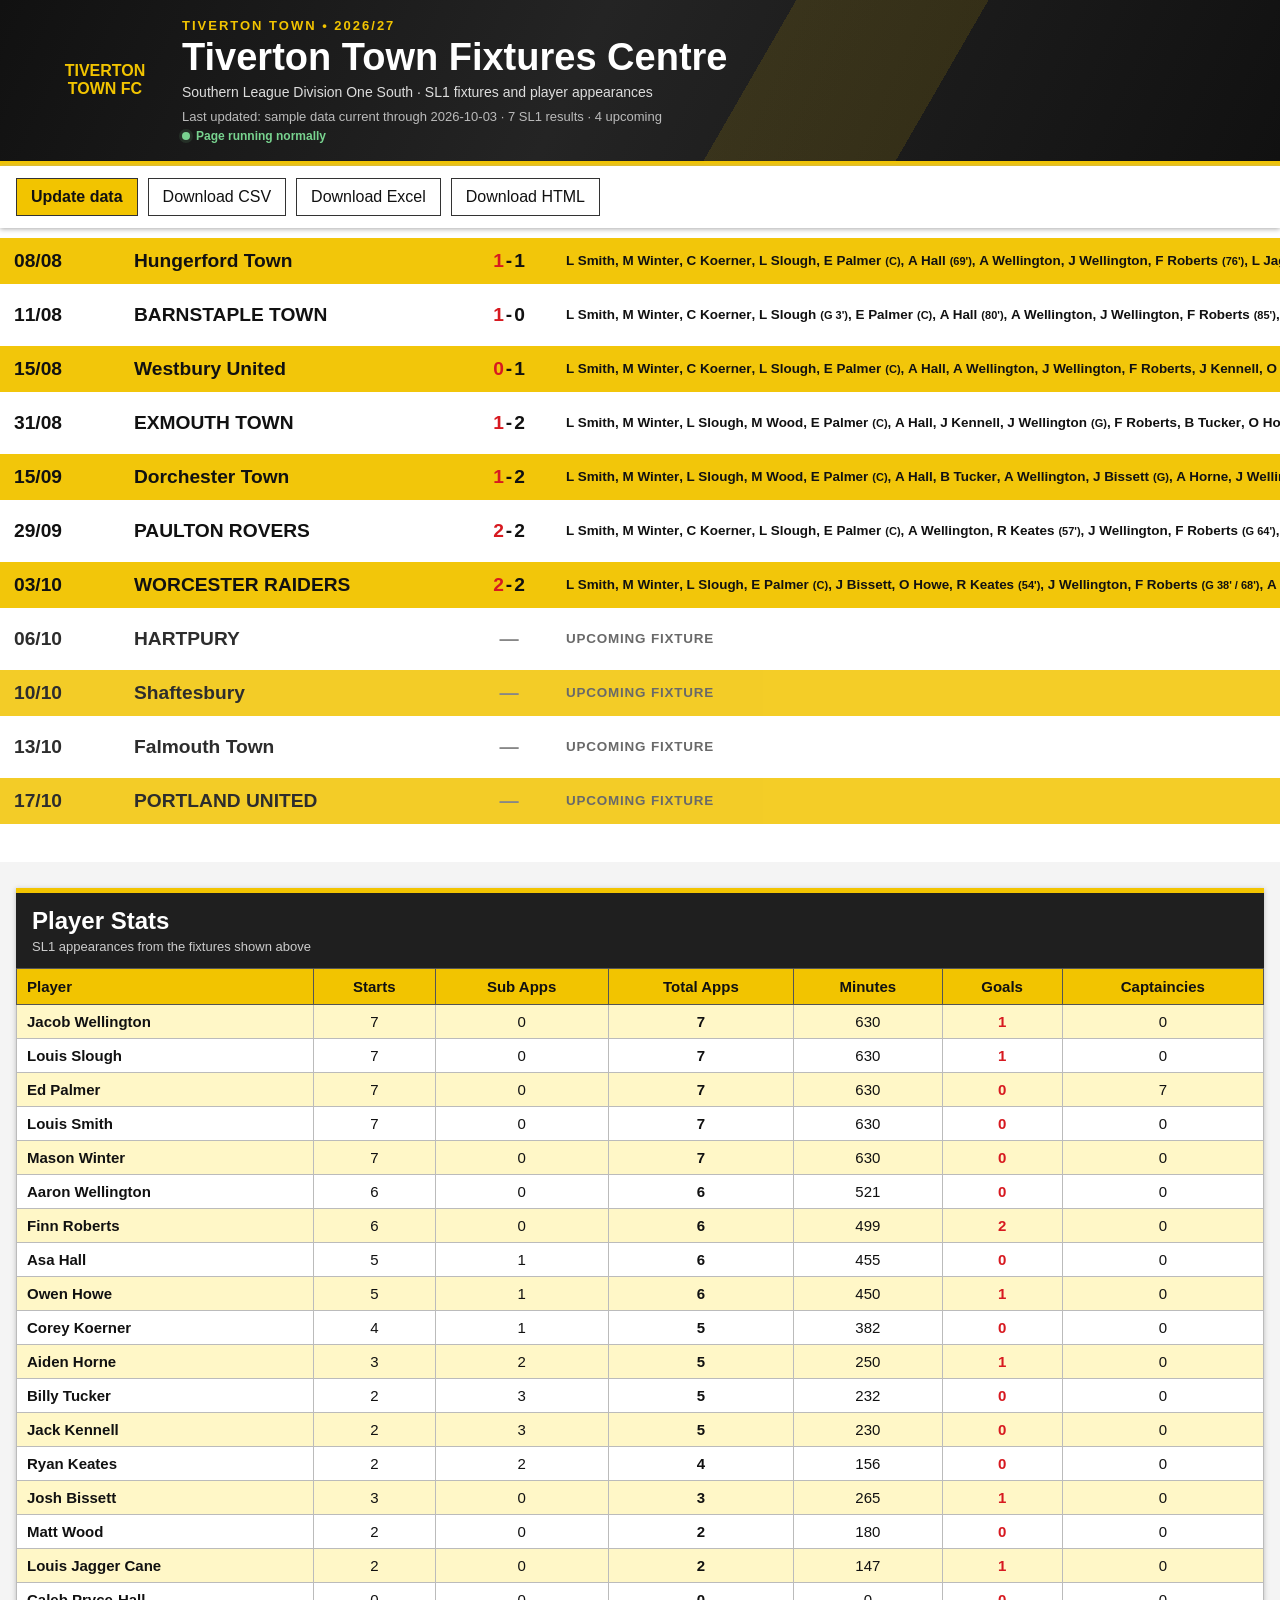
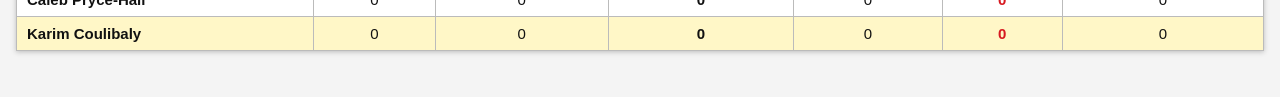
==== index.html @ 9c9af709 "Add page running status indicator" ====
﻿<!doctype html>
<html lang="en">
<head>
<meta charset="utf-8">
<meta name="viewport" content="width=device-width,initial-scale=1">
<title>Tiverton Town SL1 Fixtures 2026/27</title>
<style>

:root{
  --league-yellow:#f2c400;
  --tiverton:#7fc8f8;
  --page:#f4f4f4;
}
*{box-sizing:border-box}
body{font-family:Arial,sans-serif;margin:0;background:var(--page);color:#111}
header{background:linear-gradient(115deg,#111 0%,#242424 45%,#111 100%);padding:18px 24px;color:#fff;border-bottom:5px solid var(--league-yellow);position:relative;overflow:hidden}
header:after{content:'';position:absolute;inset:0;background:linear-gradient(120deg,transparent 0 58%,rgba(242,196,0,.12) 58% 72%,transparent 72%);pointer-events:none}
.hero{max-width:1180px;margin:0 auto;display:grid;grid-template-columns:110px 1fr 170px;align-items:center;gap:22px;position:relative;z-index:1}
.hero-logo{height:92px;max-width:160px;object-fit:contain;display:block;margin:auto;filter:drop-shadow(0 4px 5px rgba(0,0,0,.35))}
.hero-league{width:160px;height:78px;object-fit:cover;object-position:center;background:#ed1c24;border:2px solid rgba(255,255,255,.65);border-radius:6px}
.hero-copy{text-align:left}.eyebrow{color:var(--league-yellow);font-size:13px;font-weight:800;letter-spacing:2px;text-transform:uppercase;margin-bottom:5px}
h1{margin:0;font-size:clamp(25px,3vw,38px);line-height:1.05}.subtitle{margin-top:6px;color:#ddd;font-size:14px}
.logo-fallback{display:none;font-weight:900;color:var(--league-yellow);text-align:center}
#status{margin-top:9px;font-size:13px;color:#bbb}#run-status{margin-top:5px;font-size:12px;font-weight:800;color:#78d38f}#run-status .dot{display:inline-block;width:8px;height:8px;border-radius:50%;background:#78d38f;margin-right:6px;box-shadow:0 0 0 3px rgba(120,211,143,.12)}
@media (max-width:700px){
  header{padding:12px 10px}.hero{grid-template-columns:70px 1fr;gap:12px}.hero-logo{height:64px}.hero-league{display:none}.hero-copy{text-align:left}.eyebrow{font-size:10px;letter-spacing:1.3px}.subtitle{font-size:12px}
}


.toolbar{padding:12px 16px;background:#fff;display:flex;gap:10px;align-items:center;flex-wrap:wrap;position:sticky;top:0;z-index:20;box-shadow:0 1px 5px #aaa}
button{padding:9px 14px;border:1px solid #333;background:var(--league-yellow);font-weight:bold;cursor:pointer;font:inherit;color:#111}
button.secondary{background:white}
.fixture-board{width:100%;background:#fff;padding:10px 0 38px;overflow-x:auto;overflow-y:hidden;-webkit-overflow-scrolling:touch}
.fixture-row{min-height:46px;display:grid;grid-template-columns:120px 330px 90px 2400px 190px;align-items:center;padding:0 14px;font-family:"Arial Narrow",Arial,sans-serif;font-size:clamp(18px,1.5vw,27px);line-height:1.06;width:3160px;min-width:3160px}
.fixture-row:nth-child(odd){background:rgba(242,196,0,.96)}
.fixture-row:nth-child(even){background:#fff}
.fixture-row + .fixture-row{margin-top:8px}
.date,.opponent,.score{font-weight:800}.score .tiv-goals{color:#d71920;font-weight:900}.score .dash{padding:0 2px}.excel-link{display:inline-block;padding:9px 14px;border:1px solid #333;background:#fff;font-weight:normal;color:#111;text-decoration:none}.opponent{white-space:nowrap;overflow:hidden;text-overflow:ellipsis;display:flex;align-items:center;gap:8px}.opp-logo{width:30px;height:30px;object-fit:contain;flex:0 0 30px}.opponent-name{min-width:0;overflow:hidden;text-overflow:ellipsis}.report-link{display:inline-flex;align-items:center;margin-left:0;padding:4px 8px;border:1px solid rgba(0,0,0,.35);border-radius:3px;background:rgba(255,255,255,.6);color:#111;text-decoration:none;font-size:.68em;font-weight:900;white-space:nowrap}.report-link:hover{text-decoration:underline}.update-link{display:inline-block;padding:9px 14px;border:1px solid #333;background:var(--league-yellow);font-weight:bold;color:#111;text-decoration:none}.fixture-row.home .opponent{text-transform:uppercase}.fixture-row.away .opponent{text-transform:none}.score{text-align:center}.details{font-size:.70em;font-weight:700;white-space:nowrap;overflow:hidden;text-overflow:clip;padding-left:12px;padding-right:24px;min-width:0;display:flex;align-items:center;gap:0}.report-cell{display:flex;justify-content:center;align-items:center;padding:0 12px 0 18px;position:relative;z-index:2;border-left:2px solid rgba(0,0,0,.16);min-height:46px}.fixture-row:nth-child(odd) .report-cell{background:rgba(242,196,0,.96)}.fixture-row:nth-child(even) .report-cell{background:#fff}.player{display:inline-flex;align-items:baseline;gap:4px}.player-name{white-space:nowrap}.player-meta{font-size:.82em;font-weight:900;white-space:nowrap}.sub-label{display:inline-flex;align-items:center;margin-left:16px;margin-right:10px;padding:5px 9px;background:#111;color:#ffd000;font-size:.76em;font-weight:900;letter-spacing:.04em;border-radius:3px}.sub-player{padding:3px 6px;border:1px solid rgba(0,0,0,.28);border-radius:3px;background:rgba(255,255,255,.45)}.unused{opacity:.52}.separator{padding:0}.empty{padding:50px 20px;text-align:center;color:#666}.stats-wrap{margin:26px 16px 46px;background:#fff;border-top:5px solid var(--league-yellow);box-shadow:0 1px 5px #bbb;overflow-x:auto}.stats-head{background:#1f1f1f;color:#fff;padding:14px 16px}.stats-head h2{margin:0;font-size:24px}.stats-head p{margin:4px 0 0;color:#ccc;font-size:13px}.stats-table{width:100%;border-collapse:collapse;min-width:720px;font-size:15px}.stats-table th{background:var(--league-yellow);color:#111;text-align:center;padding:9px 10px;border:1px solid #555}.stats-table th:first-child{text-align:left}.stats-table td{padding:8px 10px;border:1px solid #bbb;text-align:center}.stats-table td:first-child{text-align:left;font-weight:700}.stats-table tbody tr:nth-child(even){background:#fff}.stats-table tbody tr:nth-child(odd){background:#fff7c7}.stats-total{font-weight:900}.stats-goals{color:#d71920;font-weight:900}.upcoming-note{font-weight:900;letter-spacing:.06em;color:#555}.fixture-row.upcoming .score{color:#777}.fixture-row.upcoming{opacity:.88}
@media(max-width:850px){#status{display:none}.fixture-row{font-size:17px}}
@media(max-width:580px){.toolbar{position:static}.fixture-row{font-size:15px}}
@media print{.toolbar{display:none}header{padding:8px}.fixture-row{break-inside:avoid}}

</style>
</head>
<body>
<header>
<div class="hero">
  <div><img class="hero-logo" src="https://ilcalcio.net/assets/74/79/74798e74ec395fe9614ced7aa31c4dc3.png" alt="Tiverton Town FC crest" onerror="this.style.display='none';this.nextElementSibling.style.display='block'"><div class="logo-fallback">TIVERTON<br>TOWN FC</div></div>
  <div class="hero-copy"><div class="eyebrow">Tiverton Town • 2026/27</div><h1>Tiverton Town Fixtures Centre</h1><div class="subtitle">Southern League Division One South · SL1 fixtures and player appearances</div><div id="status">Waiting for fixture data…</div><div id="run-status"><span class="dot"></span>Page running normally</div></div>
  <div><img class="hero-league" src="https://www.voicenewspapers.co.uk/tindle-static/image/2024/08/30/12/41/Untitled-design-119.jpeg?crop=752%3A500&amp;height=500&amp;width=752" alt="Pitching In Southern League" onerror="this.style.display='none'"></div>
</div>
</header>
<div class="toolbar">
  <a class="update-link" href="https://github.com/nickabull/Tiverton-Town-Get-Player-Info/actions/workflows/update-and-deploy.yml" target="_blank" rel="noopener" title="Open GitHub Actions, then choose Run workflow">Update data</a>
  <button class="secondary" onclick="downloadCSV()">Download CSV</button>
  <a class="excel-link" href="Tiverton_Town_SL1_Fixtures_2026-27.xlsx" download>Download Excel</a>
  <button class="secondary" onclick="downloadHTML()">Download HTML</button>
</div>
<main id="fixtures" class="fixture-board"></main>
<section class="stats-wrap" aria-labelledby="stats-title"><div class="stats-head"><h2 id="stats-title">Player Stats</h2><p>SL1 appearances from the fixtures shown above</p></div><div id="player-stats"></div></section>
<script src="data.js"></script>
<script>
const data = window.TIVVY_DATA || {fixtures:[],updated:'',source:''};
const knownOfficialReports={
  '2026-08-08':'https://www.tivertontownfc.uk/post/hungerford-1-1-tiverton',
  '2026-08-11':'https://www.tivertontownfc.uk/post/slough-s-early-nod-does-the-job',
  '2026-08-15':'https://www.tivertontownfc.uk/post/westbury-united-1-0-tiverton-town',
  '2026-08-31':'https://www.tivertontownfc.uk/post/match-report-tiverton-town-1-2-exmouth-town-slee-blackwell-solicitors-stadium',
  '2026-09-15':'https://www.tivertontownfc.uk/post/defeat-despite-debut-day-delight',
  '2026-09-29':'https://www.tivertontownfc.uk/post/late-drama-in-midweek-devon-vs-somerset-battle',
  '2026-10-03':'https://www.tivertontownfc.uk/post/four-first-half-goals-decides-dramatic-encounter'
};
const manualUpcomingFixtures=[
  {date:'2026-10-06',venue:'H',opponent:'Hartpury',result:'',upcoming:true},
  {date:'2026-10-10',venue:'A',opponent:'Shaftesbury',result:'',upcoming:true},
  {date:'2026-10-13',venue:'A',opponent:'Falmouth Town',result:'',upcoming:true},
  {date:'2026-10-17',venue:'H',opponent:'Portland United',result:'',upcoming:true}
];
function esc(s){return String(s??'').replace(/[&<>"']/g,m=>({'&':'&amp;','<':'&lt;','>':'&gt;','"':'&quot;',"'":'&#39;'}[m]));}
function formatDate(s){if(!s)return '';const m=String(s).match(/^(\d{4})-(\d{2})-(\d{2})$/);return m?m[3]+'/'+m[2]:s;}
function scoreHtml(s){const v=String(s||'-').trim();const m=v.match(/^(\d+)\s*[-–]\s*(\d+)$/);if(!m)return esc(v);return '<span class="tiv-goals">'+esc(m[1])+'</span><span class="dash">-</span><span>'+esc(m[2])+'</span>';}
function shortName(name){const p=String(name||'').trim().split(/\s+/).filter(Boolean);if(p.length<2)return String(name||'');return p[0].charAt(0).toUpperCase()+' '+p.slice(1).join(' ');}
function render(){
  const el=document.getElementById('fixtures');
  const rows=(data.fixtures||[]).slice();
  const existingKeys=new Set(rows.map(x=>(x.date||'')+'|'+(x.opponent||'')));
  manualUpcomingFixtures.forEach(x=>{if(!existingKeys.has(x.date+'|'+x.opponent))rows.push(x);});
  rows.sort((a,b)=>(a.date||'').localeCompare(b.date||''));
  if(!rows.length){el.innerHTML='<div class="empty">No SL1 fixtures were found in the latest update.</div>';}
  else{el.innerHTML=rows.map(x=>{
    const va=String(x.venue||'').toUpperCase()==='A'?'away':'home';
    const starters=Array.isArray(x.starters)?x.starters:[];
    const subs=Array.isArray(x.subs)?x.subs:[];
    const players=Array.isArray(x.players)?x.players:[];
    const starterDetails=Array.isArray(x.starterDetails)?x.starterDetails:starters.map(n=>({name:n}));
    const subDetails=Array.isArray(x.subDetails)?x.subDetails:subs.map(n=>({name:n,sub:true}));
    const playerHtml=p=>{
      const bits=[];
      if(p.captain) bits.push('C');
      const goalCount=Number(p.goalCount||0);
      const goalMinutes=Array.isArray(p.goalMinutes)?p.goalMinutes.filter(Boolean):[];
      if(goalCount>0){
        const g=goalCount===1?'G':goalCount+'G';
        bits.push(goalMinutes.length?g+' '+goalMinutes.map(m=>m+"'").join(', '):g);
      }
      // A time beside a starter means the player went off; beside a substitute it means they came on.
      const subTime=p.sub?p.onMinute:p.offMinute;
      if(subTime) bits.push(esc(subTime)+"'");
      const meta=bits.length?'<span class="player-meta">('+bits.join(' / ')+')</span>':'';
      const cls=p.sub?'player sub-player'+(p.used===false?' unused':''):'player';
      const title=p.sub?(p.used===false?'Named substitute — unused':'Substitute came on'+(p.onMinute?' at '+p.onMinute+" minutes":'')):(p.offMinute?'Starter — went off at '+p.offMinute+' minutes':'Starter');
      return '<span class="'+cls+'" title="'+esc(title)+'"><span class="player-name">'+esc(shortName(p.name))+'</span>'+meta+'</span>';
    };
    let detail='';
    if(starterDetails.length||subDetails.length){
      detail=starterDetails.map(playerHtml).join('<span class="separator">,&nbsp;</span>');
      if(subDetails.length) detail+='<span class="sub-label" title="Times in brackets show when used substitutes came on">SUBS:</span>'+subDetails.map(playerHtml).join('<span class="separator">,&nbsp;</span>');
    } else if(players.length) detail=players.map(n=>'<span class="player"><span class="player-name">'+esc(shortName(n))+'</span></span>').join('<span class="separator">,&nbsp;</span>');
    else detail=x.upcoming?'<span class="upcoming-note">UPCOMING FIXTURE</span>':'<span>Player appearances not loaded</span>';
    const logo=x.opponentLogoUrl?'<img class="opp-logo" src="'+esc(x.opponentLogoUrl)+'" alt="" loading="lazy" onerror="this.style.display=\'none\'">':'';
    const reportUrl=x.officialReportUrl||knownOfficialReports[x.date]||''; const report=reportUrl?'<a class="report-link" href="'+esc(reportUrl)+'" target="_blank" rel="noopener">MATCH REPORT ↗</a>':'';
    return '<div class="fixture-row '+va+(x.upcoming?' upcoming':'')+'"><div class="date">'+esc(formatDate(x.date))+'</div><div class="opponent">'+logo+'<span class="opponent-name">'+esc(x.opponent||'')+'</span></div><div class="score">'+(x.upcoming?'—':scoreHtml(x.result||'-'))+'</div><div class="details">'+detail+'</div><div class="report-cell">'+report+'</div></div>';
  }).join('');}
  const completedCount=rows.filter(x=>!x.upcoming && x.result).length;const upcomingCount=rows.filter(x=>x.upcoming).length;document.getElementById('status').textContent='Last updated: '+(data.updated||'unknown')+' · '+completedCount+' SL1 results'+(upcomingCount?' · '+upcomingCount+' upcoming':'');
  renderStats(rows);
}
function renderStats(rows){
  const map=new Map();
  const minuteValue=v=>{const m=String(v||'').match(/^(\d{1,3})(?:\+(\d{1,2}))?$/);return m?Number(m[1])+Number(m[2]||0):null;};
  const get=n=>{const key=String(n||'').trim();if(!map.has(key))map.set(key,{name:key,starts:0,subApps:0,minutes:0,goals:0,captaincies:0});return map.get(key);};
  rows.forEach(x=>{
    const starters=Array.isArray(x.starterDetails)?x.starterDetails:[];
    const subs=Array.isArray(x.subDetails)?x.subDetails:[];
    const allEvents=[...starters,...subs].flatMap(p=>[
      minuteValue(p&&p.offMinute),
      minuteValue(p&&p.onMinute),
      ...(Array.isArray(p&&p.goalMinutes)?p.goalMinutes.map(minuteValue):[])
    ]).filter(v=>Number.isFinite(v));
    const matchEnd=Math.max(90,...allEvents);
    starters.forEach(p=>{
      if(!p||!p.name)return;
      const r=get(p.name);r.starts++;r.goals+=Number(p.goalCount||0);if(p.captain)r.captaincies++;
      const off=minuteValue(p.offMinute);r.minutes+=Number.isFinite(off)?Math.max(0,Math.min(off,matchEnd)):matchEnd;
    });
    subs.forEach(p=>{
      if(!p||!p.name)return;
      const r=get(p.name);
      const used=p.used!==false && (p.onMinute || p.used===true);
      if(used){
        r.subApps++;
        const on=minuteValue(p.onMinute);
        if(Number.isFinite(on))r.minutes+=Math.max(0,matchEnd-on);
      }
      r.goals+=Number(p.goalCount||0);if(p.captain)r.captaincies++;
    });
  });
  const stats=[...map.values()].map(r=>({...r,total:r.starts+r.subApps})).sort((a,b)=>b.total-a.total||b.minutes-a.minutes||b.starts-a.starts||b.goals-a.goals||a.name.localeCompare(b.name));
  const el=document.getElementById('player-stats');
  if(!stats.length){el.innerHTML='<div class="empty">No player statistics available yet.</div>';return;}
  el.innerHTML='<table class="stats-table"><thead><tr><th>Player</th><th>Starts</th><th>Sub Apps</th><th>Total Apps</th><th>Minutes</th><th>Goals</th><th>Captaincies</th></tr></thead><tbody>'+stats.map(r=>'<tr><td>'+esc(r.name)+'</td><td>'+r.starts+'</td><td>'+r.subApps+'</td><td class="stats-total">'+r.total+'</td><td>'+r.minutes+'</td><td class="stats-goals">'+r.goals+'</td><td>'+r.captaincies+'</td></tr>').join('')+'</tbody></table>';
}
function download(name,text,type){const a=document.createElement('a');a.href=URL.createObjectURL(new Blob([text],{type}));a.download=name;a.click();setTimeout(()=>URL.revokeObjectURL(a.href),1000);}
function downloadCSV(){const rows=[['Date','Venue','Opponent','Result','Players','Goalscorers']];(data.fixtures||[]).forEach(x=>rows.push([x.date||'',x.venue||'',x.opponent||'',x.result||'',(x.players||[]).join('; '),x.goalscorers||'']));download('Tiverton_Town_SL1_Fixtures_2026-27.csv',rows.map(r=>r.map(v=>'"'+String(v).replaceAll('"','""')+'"').join(',')).join('\r\n'),'text/csv');}
function downloadHTML(){download('Tiverton_Town_SL1_Fixtures_2026-27.html','<!doctype html>'+document.documentElement.outerHTML,'text/html');}
render();
</script>
</body></html>
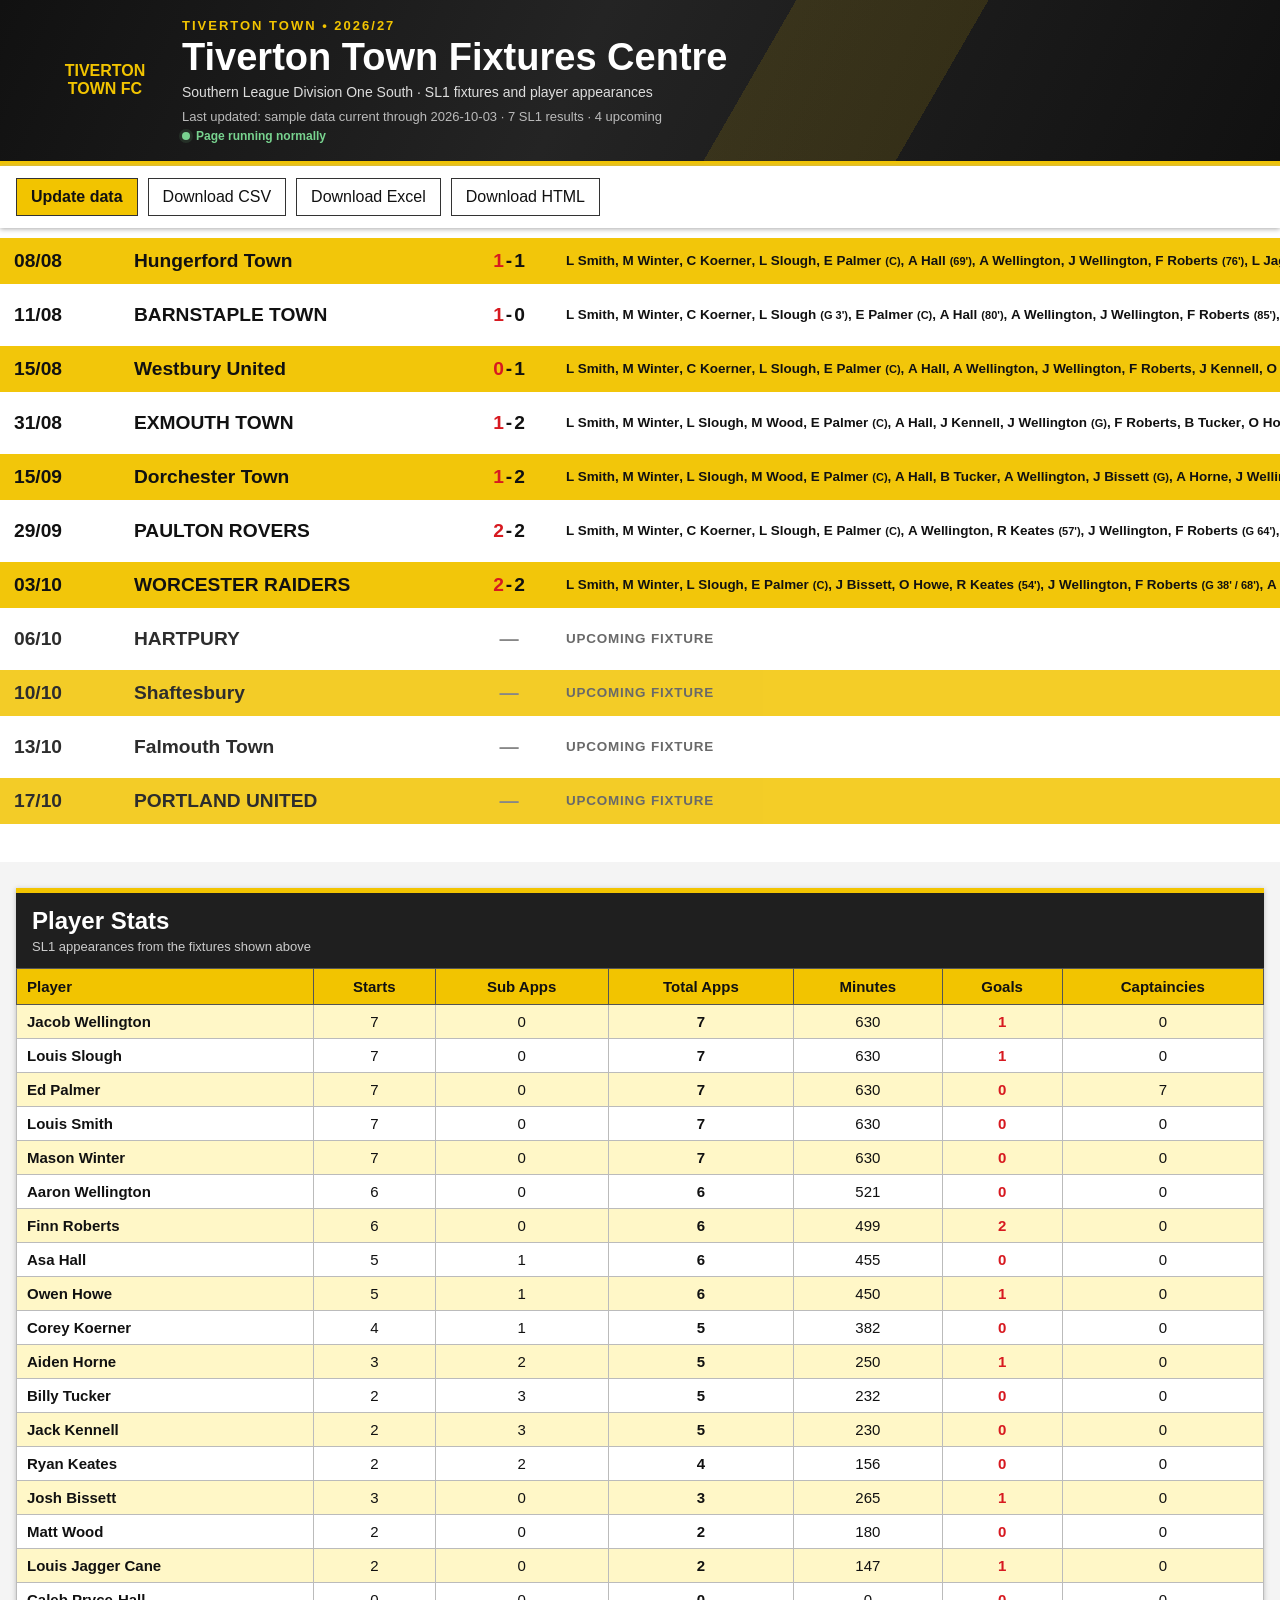
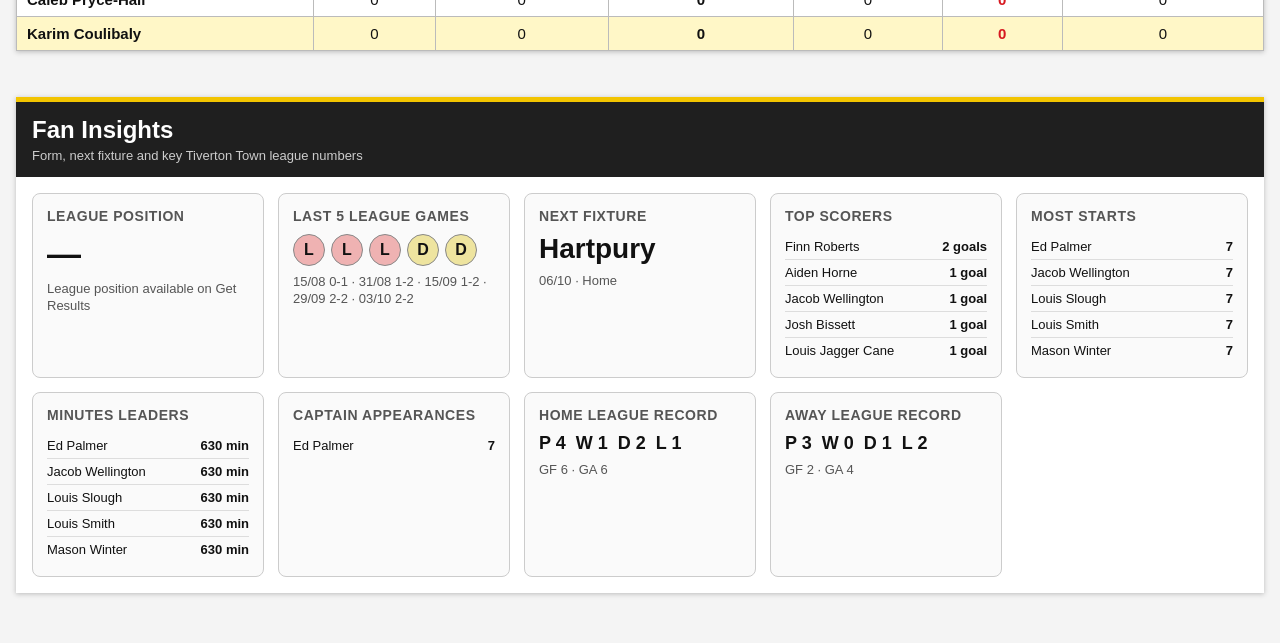
==== commit 6198cd22: "Add fan insights dashboard below player stats" ====
--- a/index.html
+++ b/index.html
@@ -31,11 +31,11 @@
 button{padding:9px 14px;border:1px solid #333;background:var(--league-yellow);font-weight:bold;cursor:pointer;font:inherit;color:#111}
 button.secondary{background:white}
 .fixture-board{width:100%;background:#fff;padding:10px 0 38px;overflow-x:auto;overflow-y:hidden;-webkit-overflow-scrolling:touch}
-.fixture-row{min-height:46px;display:grid;grid-template-columns:120px 330px 90px 2400px 190px;align-items:center;padding:0 14px;font-family:"Arial Narrow",Arial,sans-serif;font-size:clamp(18px,1.5vw,27px);line-height:1.06;width:3160px;min-width:3160px}
+.fixture-row{min-height:46px;display:grid;grid-template-columns:120px 330px 90px 2250px 190px;align-items:center;padding:0 14px;font-family:"Arial Narrow",Arial,sans-serif;font-size:clamp(18px,1.5vw,27px);line-height:1.06;width:3010px;min-width:3010px}
 .fixture-row:nth-child(odd){background:rgba(242,196,0,.96)}
 .fixture-row:nth-child(even){background:#fff}
 .fixture-row + .fixture-row{margin-top:8px}
-.date,.opponent,.score{font-weight:800}.score .tiv-goals{color:#d71920;font-weight:900}.score .dash{padding:0 2px}.excel-link{display:inline-block;padding:9px 14px;border:1px solid #333;background:#fff;font-weight:normal;color:#111;text-decoration:none}.opponent{white-space:nowrap;overflow:hidden;text-overflow:ellipsis;display:flex;align-items:center;gap:8px}.opp-logo{width:30px;height:30px;object-fit:contain;flex:0 0 30px}.opponent-name{min-width:0;overflow:hidden;text-overflow:ellipsis}.report-link{display:inline-flex;align-items:center;margin-left:0;padding:4px 8px;border:1px solid rgba(0,0,0,.35);border-radius:3px;background:rgba(255,255,255,.6);color:#111;text-decoration:none;font-size:.68em;font-weight:900;white-space:nowrap}.report-link:hover{text-decoration:underline}.update-link{display:inline-block;padding:9px 14px;border:1px solid #333;background:var(--league-yellow);font-weight:bold;color:#111;text-decoration:none}.fixture-row.home .opponent{text-transform:uppercase}.fixture-row.away .opponent{text-transform:none}.score{text-align:center}.details{font-size:.70em;font-weight:700;white-space:nowrap;overflow:hidden;text-overflow:clip;padding-left:12px;padding-right:24px;min-width:0;display:flex;align-items:center;gap:0}.report-cell{display:flex;justify-content:center;align-items:center;padding:0 12px 0 18px;position:relative;z-index:2;border-left:2px solid rgba(0,0,0,.16);min-height:46px}.fixture-row:nth-child(odd) .report-cell{background:rgba(242,196,0,.96)}.fixture-row:nth-child(even) .report-cell{background:#fff}.player{display:inline-flex;align-items:baseline;gap:4px}.player-name{white-space:nowrap}.player-meta{font-size:.82em;font-weight:900;white-space:nowrap}.sub-label{display:inline-flex;align-items:center;margin-left:16px;margin-right:10px;padding:5px 9px;background:#111;color:#ffd000;font-size:.76em;font-weight:900;letter-spacing:.04em;border-radius:3px}.sub-player{padding:3px 6px;border:1px solid rgba(0,0,0,.28);border-radius:3px;background:rgba(255,255,255,.45)}.unused{opacity:.52}.separator{padding:0}.empty{padding:50px 20px;text-align:center;color:#666}.stats-wrap{margin:26px 16px 46px;background:#fff;border-top:5px solid var(--league-yellow);box-shadow:0 1px 5px #bbb;overflow-x:auto}.stats-head{background:#1f1f1f;color:#fff;padding:14px 16px}.stats-head h2{margin:0;font-size:24px}.stats-head p{margin:4px 0 0;color:#ccc;font-size:13px}.stats-table{width:100%;border-collapse:collapse;min-width:720px;font-size:15px}.stats-table th{background:var(--league-yellow);color:#111;text-align:center;padding:9px 10px;border:1px solid #555}.stats-table th:first-child{text-align:left}.stats-table td{padding:8px 10px;border:1px solid #bbb;text-align:center}.stats-table td:first-child{text-align:left;font-weight:700}.stats-table tbody tr:nth-child(even){background:#fff}.stats-table tbody tr:nth-child(odd){background:#fff7c7}.stats-total{font-weight:900}.stats-goals{color:#d71920;font-weight:900}.upcoming-note{font-weight:900;letter-spacing:.06em;color:#555}.fixture-row.upcoming .score{color:#777}.fixture-row.upcoming{opacity:.88}
+.date,.opponent,.score{font-weight:800}.score .tiv-goals{color:#d71920;font-weight:900}.score .dash{padding:0 2px}.excel-link{display:inline-block;padding:9px 14px;border:1px solid #333;background:#fff;font-weight:normal;color:#111;text-decoration:none}.opponent{white-space:nowrap;overflow:hidden;text-overflow:ellipsis;display:flex;align-items:center;gap:8px}.opp-logo{width:30px;height:30px;object-fit:contain;flex:0 0 30px}.opponent-name{min-width:0;overflow:hidden;text-overflow:ellipsis}.report-link{display:inline-flex;align-items:center;margin-left:0;padding:4px 8px;border:1px solid rgba(0,0,0,.35);border-radius:3px;background:rgba(255,255,255,.6);color:#111;text-decoration:none;font-size:.68em;font-weight:900;white-space:nowrap}.report-link:hover{text-decoration:underline}.update-link{display:inline-block;padding:9px 14px;border:1px solid #333;background:var(--league-yellow);font-weight:bold;color:#111;text-decoration:none}.fixture-row.home .opponent{text-transform:uppercase}.fixture-row.away .opponent{text-transform:none}.score{text-align:center}.details{font-size:.70em;font-weight:700;white-space:nowrap;overflow:hidden;text-overflow:clip;padding-left:12px;padding-right:10px;min-width:0;display:flex;align-items:center;gap:0}.report-cell{display:flex;justify-content:center;align-items:center;padding:0 12px 0 18px;position:relative;z-index:2;border-left:2px solid rgba(0,0,0,.16);min-height:46px}.fixture-row:nth-child(odd) .report-cell{background:rgba(242,196,0,.96)}.fixture-row:nth-child(even) .report-cell{background:#fff}.player{display:inline-flex;align-items:baseline;gap:4px}.player-name{white-space:nowrap}.player-meta{font-size:.82em;font-weight:900;white-space:nowrap}.sub-label{display:inline-flex;align-items:center;margin-left:16px;margin-right:10px;padding:5px 9px;background:#111;color:#ffd000;font-size:.76em;font-weight:900;letter-spacing:.04em;border-radius:3px}.sub-player{padding:3px 6px;border:1px solid rgba(0,0,0,.28);border-radius:3px;background:rgba(255,255,255,.45)}.unused{opacity:.52}.separator{padding:0}.empty{padding:50px 20px;text-align:center;color:#666}.stats-wrap{margin:26px 16px 46px;background:#fff;border-top:5px solid var(--league-yellow);box-shadow:0 1px 5px #bbb;overflow-x:auto}.stats-head{background:#1f1f1f;color:#fff;padding:14px 16px}.stats-head h2{margin:0;font-size:24px}.stats-head p{margin:4px 0 0;color:#ccc;font-size:13px}.stats-table{width:100%;border-collapse:collapse;min-width:720px;font-size:15px}.stats-table th{background:var(--league-yellow);color:#111;text-align:center;padding:9px 10px;border:1px solid #555}.stats-table th:first-child{text-align:left}.stats-table td{padding:8px 10px;border:1px solid #bbb;text-align:center}.stats-table td:first-child{text-align:left;font-weight:700}.stats-table tbody tr:nth-child(even){background:#fff}.stats-table tbody tr:nth-child(odd){background:#fff7c7}.stats-total{font-weight:900}.stats-goals{color:#d71920;font-weight:900}.upcoming-note{font-weight:900;letter-spacing:.06em;color:#555}.fixture-row.upcoming .score{color:#777}.fixture-row.upcoming{opacity:.88}.fan-insights{margin:26px 16px 50px;background:#fff;border-top:5px solid var(--league-yellow);box-shadow:0 1px 5px #bbb}.fan-insights-head{background:#1f1f1f;color:#fff;padding:14px 16px}.fan-insights-head h2{margin:0;font-size:24px}.fan-insights-head p{margin:4px 0 0;color:#ccc;font-size:13px}.fan-grid{display:grid;grid-template-columns:repeat(auto-fit,minmax(220px,1fr));gap:14px;padding:16px}.fan-card{border:1px solid #ccc;border-radius:8px;padding:14px;background:#fafafa;min-height:118px}.fan-card h3{margin:0 0 10px;font-size:14px;text-transform:uppercase;letter-spacing:.04em;color:#555}.fan-big{font-size:28px;font-weight:900;line-height:1.1}.fan-sub{margin-top:7px;color:#555;font-size:13px;line-height:1.35}.form-strip{display:flex;gap:6px;flex-wrap:wrap}.form-pill{width:32px;height:32px;border-radius:50%;display:inline-flex;align-items:center;justify-content:center;font-weight:900;border:1px solid #888;background:#eee}.form-pill.w{background:#b7e3b0}.form-pill.d{background:#eee49f}.form-pill.l{background:#efb2b2}.fan-table{width:100%;border-collapse:collapse;font-size:13px}.fan-table td{padding:5px 0;border-bottom:1px solid #ddd}.fan-table tr:last-child td{border-bottom:0}.fan-table td:last-child{text-align:right;font-weight:900}.record-line{font-weight:900;font-size:18px}.record-line span{margin-right:10px}.league-pos{font-size:34px;font-weight:900;color:#111}
 @media(max-width:850px){#status{display:none}.fixture-row{font-size:17px}}
 @media(max-width:580px){.toolbar{position:static}.fixture-row{font-size:15px}}
 @media print{.toolbar{display:none}header{padding:8px}.fixture-row{break-inside:avoid}}
@@ -58,6 +58,17 @@
 </div>
 <main id="fixtures" class="fixture-board"></main>
 <section class="stats-wrap" aria-labelledby="stats-title"><div class="stats-head"><h2 id="stats-title">Player Stats</h2><p>SL1 appearances from the fixtures shown above</p></div><div id="player-stats"></div></section>
+<section class="fan-insights" id="fan-insights" aria-labelledby="fan-insights-title"><div class="fan-insights-head"><h2 id="fan-insights-title">Fan Insights</h2><p>Form, next fixture and key Tiverton Town league numbers</p></div><div class="fan-grid">
+<article class="fan-card"><h3>League position</h3><div id="fan-league-pos" class="league-pos">—</div><div id="fan-league-pos-sub" class="fan-sub">Checking Get Results…</div></article>
+<article class="fan-card"><h3>Last 5 league games</h3><div id="fan-form" class="form-strip"></div><div id="fan-form-sub" class="fan-sub"></div></article>
+<article class="fan-card"><h3>Next fixture</h3><div id="fan-next" class="fan-big">—</div><div id="fan-next-sub" class="fan-sub"></div></article>
+<article class="fan-card"><h3>Top scorers</h3><div id="fan-scorers"></div></article>
+<article class="fan-card"><h3>Most starts</h3><div id="fan-starts"></div></article>
+<article class="fan-card"><h3>Minutes leaders</h3><div id="fan-minutes"></div></article>
+<article class="fan-card"><h3>Captain appearances</h3><div id="fan-captains"></div></article>
+<article class="fan-card"><h3>Home league record</h3><div id="fan-home" class="record-line">—</div><div id="fan-home-sub" class="fan-sub"></div></article>
+<article class="fan-card"><h3>Away league record</h3><div id="fan-away" class="record-line">—</div><div id="fan-away-sub" class="fan-sub"></div></article>
+</div></section>
 <script src="data.js"></script>
 <script>
 const data = window.TIVVY_DATA || {fixtures:[],updated:'',source:''};
@@ -123,6 +134,7 @@
   }).join('');}
   const completedCount=rows.filter(x=>!x.upcoming && x.result).length;const upcomingCount=rows.filter(x=>x.upcoming).length;document.getElementById('status').textContent='Last updated: '+(data.updated||'unknown')+' · '+completedCount+' SL1 results'+(upcomingCount?' · '+upcomingCount+' upcoming':'');
   renderStats(rows);
+  renderFanInsights(rows);
 }
 function renderStats(rows){
   const map=new Map();
@@ -159,6 +171,80 @@
   if(!stats.length){el.innerHTML='<div class="empty">No player statistics available yet.</div>';return;}
   el.innerHTML='<table class="stats-table"><thead><tr><th>Player</th><th>Starts</th><th>Sub Apps</th><th>Total Apps</th><th>Minutes</th><th>Goals</th><th>Captaincies</th></tr></thead><tbody>'+stats.map(r=>'<tr><td>'+esc(r.name)+'</td><td>'+r.starts+'</td><td>'+r.subApps+'</td><td class="stats-total">'+r.total+'</td><td>'+r.minutes+'</td><td class="stats-goals">'+r.goals+'</td><td>'+r.captaincies+'</td></tr>').join('')+'</tbody></table>';
 }
+
+function buildStats(rows){
+  const map=new Map();
+  const minuteValue=v=>{const m=String(v||'').match(/^(\d{1,3})(?:\+(\d{1,2}))?$/);return m?Number(m[1])+Number(m[2]||0):null;};
+  const get=n=>{const key=String(n||'').trim();if(!map.has(key))map.set(key,{name:key,starts:0,subApps:0,minutes:0,goals:0,captaincies:0});return map.get(key);};
+  rows.filter(x=>x.result).forEach(x=>{
+    const starters=Array.isArray(x.starterDetails)?x.starterDetails:[];
+    const subs=Array.isArray(x.subDetails)?x.subDetails:[];
+    const allEvents=[...starters,...subs].flatMap(p=>[minuteValue(p&&p.offMinute),minuteValue(p&&p.onMinute),...(Array.isArray(p&&p.goalMinutes)?p.goalMinutes.map(minuteValue):[])]).filter(v=>Number.isFinite(v));
+    const matchEnd=Math.max(90,...allEvents);
+    starters.forEach(p=>{if(!p||!p.name)return;const r=get(p.name);r.starts++;r.goals+=Number(p.goalCount||0);if(p.captain)r.captaincies++;const off=minuteValue(p.offMinute);r.minutes+=Number.isFinite(off)?Math.max(0,Math.min(off,matchEnd)):matchEnd;});
+    subs.forEach(p=>{if(!p||!p.name)return;const r=get(p.name);const used=p.used!==false&&(p.onMinute||p.used===true);if(used){r.subApps++;const on=minuteValue(p.onMinute);if(Number.isFinite(on))r.minutes+=Math.max(0,matchEnd-on);}r.goals+=Number(p.goalCount||0);if(p.captain)r.captaincies++;});
+  });
+  return [...map.values()].map(r=>({...r,total:r.starts+r.subApps}));
+}
+function miniTable(items,valueFn){
+  if(!items.length)return '<div class="fan-sub">No data yet</div>';
+  return '<table class="fan-table">'+items.map(x=>'<tr><td>'+esc(x.name)+'</td><td>'+esc(valueFn(x))+'</td></tr>').join('')+'</table>';
+}
+function parseResult(result){
+  const m=String(result||'').match(/^(\d+)\s*[-–]\s*(\d+)$/);if(!m)return null;
+  return {gf:Number(m[1]),ga:Number(m[2])};
+}
+function renderFanInsights(rows){
+  const completed=rows.filter(x=>x.result).sort((a,b)=>(a.date||'').localeCompare(b.date||''));
+  const last5=completed.slice(-5);
+  const formEl=document.getElementById('fan-form');
+  formEl.innerHTML=last5.map(x=>{const r=parseResult(x.result);if(!r)return '';const code=r.gf>r.ga?'W':r.gf===r.ga?'D':'L';return '<span class="form-pill '+code.toLowerCase()+'" title="'+esc(formatDate(x.date)+' '+x.opponent+' '+x.result)+'">'+code+'</span>';}).join('');
+  document.getElementById('fan-form-sub').textContent=last5.length?last5.map(x=>formatDate(x.date)+' '+x.result).join(' · '):'No completed league games yet';
+
+  const upcoming=rows.filter(x=>!x.result).sort((a,b)=>(a.date||'').localeCompare(b.date||''))[0];
+  document.getElementById('fan-next').textContent=upcoming?upcoming.opponent:'No fixture listed';
+  document.getElementById('fan-next-sub').textContent=upcoming?(formatDate(upcoming.date)+' · '+(String(upcoming.venue).toUpperCase()==='H'?'Home':'Away')):'';
+
+  const stats=buildStats(rows);
+  document.getElementById('fan-scorers').innerHTML=miniTable(stats.filter(x=>x.goals>0).sort((a,b)=>b.goals-a.goals||a.name.localeCompare(b.name)).slice(0,5),x=>x.goals+' goal'+(x.goals===1?'':'s'));
+  document.getElementById('fan-starts').innerHTML=miniTable(stats.slice().sort((a,b)=>b.starts-a.starts||a.name.localeCompare(b.name)).slice(0,5),x=>x.starts);
+  document.getElementById('fan-minutes').innerHTML=miniTable(stats.slice().sort((a,b)=>b.minutes-a.minutes||a.name.localeCompare(b.name)).slice(0,5),x=>x.minutes+' min');
+  document.getElementById('fan-captains').innerHTML=miniTable(stats.filter(x=>x.captaincies>0).sort((a,b)=>b.captaincies-a.captaincies||a.name.localeCompare(b.name)).slice(0,5),x=>x.captaincies);
+
+  const record=(venue)=>{
+    const games=completed.filter(x=>String(x.venue||'').toUpperCase()===venue);
+    let w=0,d=0,l=0,gf=0,ga=0;
+    games.forEach(x=>{const r=parseResult(x.result);if(!r)return;gf+=r.gf;ga+=r.ga;if(r.gf>r.ga)w++;else if(r.gf===r.ga)d++;else l++;});
+    return {p:games.length,w,d,l,gf,ga};
+  };
+  const home=record('H'),away=record('A');
+  document.getElementById('fan-home').innerHTML='<span>P '+home.p+'</span><span>W '+home.w+'</span><span>D '+home.d+'</span><span>L '+home.l+'</span>';
+  document.getElementById('fan-home-sub').textContent='GF '+home.gf+' · GA '+home.ga;
+  document.getElementById('fan-away').innerHTML='<span>P '+away.p+'</span><span>W '+away.w+'</span><span>D '+away.d+'</span><span>L '+away.l+'</span>';
+  document.getElementById('fan-away-sub').textContent='GF '+away.gf+' · GA '+away.ga;
+
+  loadLeaguePosition();
+}
+async function loadLeaguePosition(){
+  const pos=document.getElementById('fan-league-pos'),sub=document.getElementById('fan-league-pos-sub');
+  try{
+    const res=await fetch('/Tiverton-Town-Get-Results/data.js?ts='+Date.now(),{cache:'no-store'});
+    if(!res.ok)throw new Error('Get Results data unavailable');
+    const txt=await res.text();
+    const m=txt.match(/window\.SFL_DATA\s*=\s*([\s\S]*);?\s*$/);
+    if(!m)throw new Error('League data format');
+    const d=JSON.parse(m[1].replace(/;\s*$/,''));
+    const table=Array.isArray(d.leagueTable)?d.leagueTable:[];
+    const row=table.find(x=>String(x.team||x.Team||'').toLowerCase()==='tiverton town');
+    if(!row)throw new Error('Tiverton not found');
+    const p=row.pos??row.position??row.Pos??row.Position;
+    pos.textContent=p?String(p)+(String(p).endsWith('1')&&!String(p).endsWith('11')?'st':String(p).endsWith('2')&&!String(p).endsWith('12')?'nd':String(p).endsWith('3')&&!String(p).endsWith('13')?'rd':'th'):'—';
+    sub.textContent='Current league table · '+(d.updated||'latest update');
+  }catch(e){
+    pos.textContent='—';
+    sub.textContent='League position available on Get Results';
+  }
+}
 function download(name,text,type){const a=document.createElement('a');a.href=URL.createObjectURL(new Blob([text],{type}));a.download=name;a.click();setTimeout(()=>URL.revokeObjectURL(a.href),1000);}
 function downloadCSV(){const rows=[['Date','Venue','Opponent','Result','Players','Goalscorers']];(data.fixtures||[]).forEach(x=>rows.push([x.date||'',x.venue||'',x.opponent||'',x.result||'',(x.players||[]).join('; '),x.goalscorers||'']));download('Tiverton_Town_SL1_Fixtures_2026-27.csv',rows.map(r=>r.map(v=>'"'+String(v).replaceAll('"','""')+'"').join(',')).join('\r\n'),'text/csv');}
 function downloadHTML(){download('Tiverton_Town_SL1_Fixtures_2026-27.html','<!doctype html>'+document.documentElement.outerHTML,'text/html');}
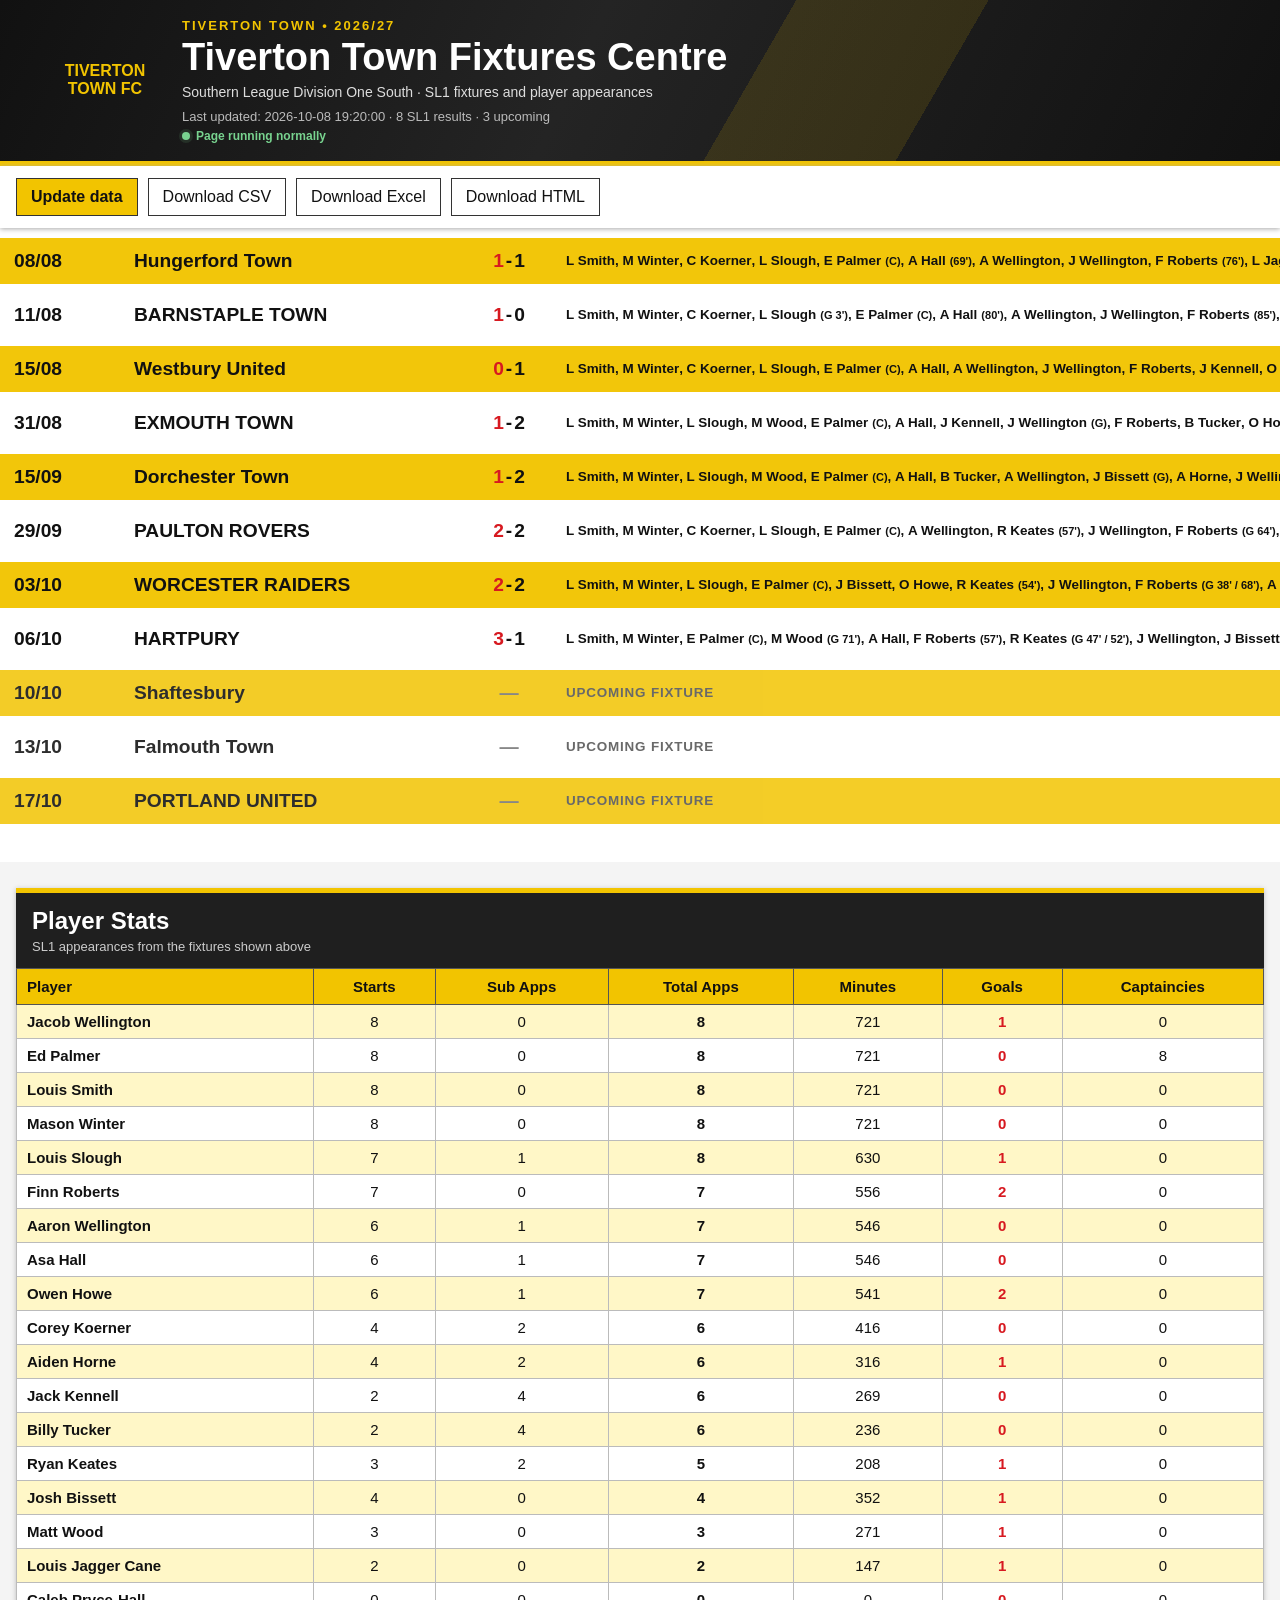
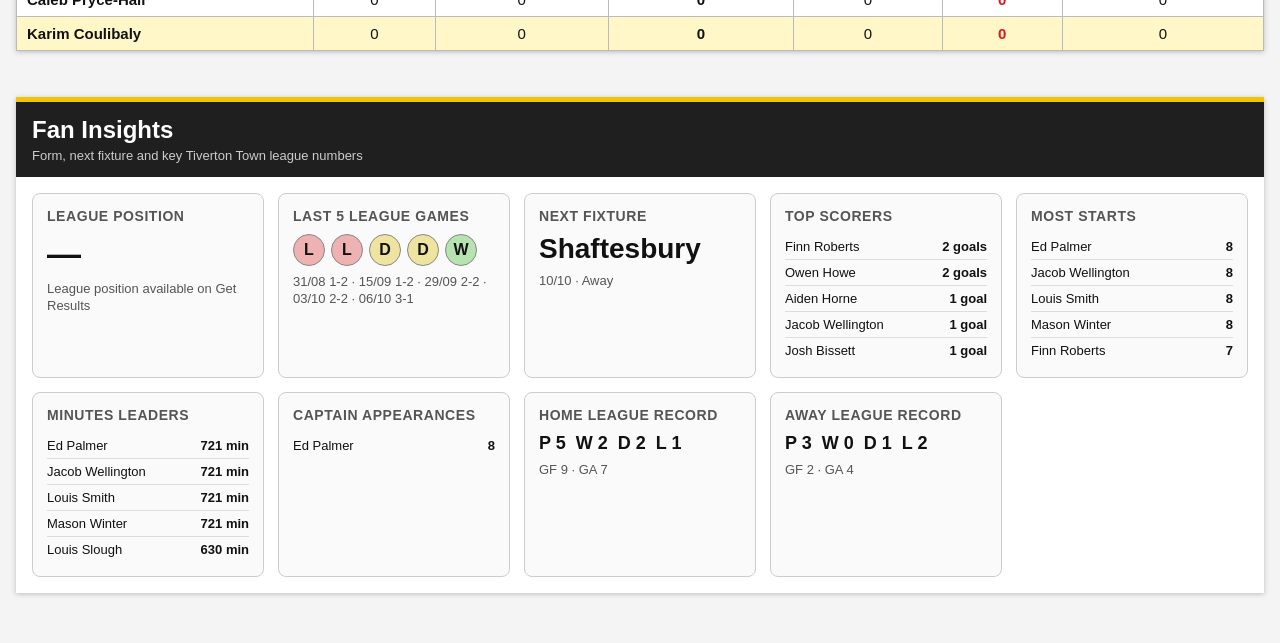
==== commit 87391162: "Add Hartpury report fallback link" ====
--- a/index.html
+++ b/index.html
@@ -31,11 +31,11 @@
 button{padding:9px 14px;border:1px solid #333;background:var(--league-yellow);font-weight:bold;cursor:pointer;font:inherit;color:#111}
 button.secondary{background:white}
 .fixture-board{width:100%;background:#fff;padding:10px 0 38px;overflow-x:auto;overflow-y:hidden;-webkit-overflow-scrolling:touch}
-.fixture-row{min-height:46px;display:grid;grid-template-columns:120px 330px 90px 2250px 190px;align-items:center;padding:0 14px;font-family:"Arial Narrow",Arial,sans-serif;font-size:clamp(18px,1.5vw,27px);line-height:1.06;width:3010px;min-width:3010px}
+.fixture-row{min-height:46px;display:grid;grid-template-columns:120px 330px 90px 1420px 830px 190px;align-items:center;padding:0 14px;font-family:"Arial Narrow",Arial,sans-serif;font-size:clamp(18px,1.5vw,27px);line-height:1.06;width:3010px;min-width:3010px}
 .fixture-row:nth-child(odd){background:rgba(242,196,0,.96)}
 .fixture-row:nth-child(even){background:#fff}
 .fixture-row + .fixture-row{margin-top:8px}
-.date,.opponent,.score{font-weight:800}.score .tiv-goals{color:#d71920;font-weight:900}.score .dash{padding:0 2px}.excel-link{display:inline-block;padding:9px 14px;border:1px solid #333;background:#fff;font-weight:normal;color:#111;text-decoration:none}.opponent{white-space:nowrap;overflow:hidden;text-overflow:ellipsis;display:flex;align-items:center;gap:8px}.opp-logo{width:30px;height:30px;object-fit:contain;flex:0 0 30px}.opponent-name{min-width:0;overflow:hidden;text-overflow:ellipsis}.report-link{display:inline-flex;align-items:center;margin-left:0;padding:4px 8px;border:1px solid rgba(0,0,0,.35);border-radius:3px;background:rgba(255,255,255,.6);color:#111;text-decoration:none;font-size:.68em;font-weight:900;white-space:nowrap}.report-link:hover{text-decoration:underline}.update-link{display:inline-block;padding:9px 14px;border:1px solid #333;background:var(--league-yellow);font-weight:bold;color:#111;text-decoration:none}.fixture-row.home .opponent{text-transform:uppercase}.fixture-row.away .opponent{text-transform:none}.score{text-align:center}.details{font-size:.70em;font-weight:700;white-space:nowrap;overflow:hidden;text-overflow:clip;padding-left:12px;padding-right:10px;min-width:0;display:flex;align-items:center;gap:0}.report-cell{display:flex;justify-content:center;align-items:center;padding:0 12px 0 18px;position:relative;z-index:2;border-left:2px solid rgba(0,0,0,.16);min-height:46px}.fixture-row:nth-child(odd) .report-cell{background:rgba(242,196,0,.96)}.fixture-row:nth-child(even) .report-cell{background:#fff}.player{display:inline-flex;align-items:baseline;gap:4px}.player-name{white-space:nowrap}.player-meta{font-size:.82em;font-weight:900;white-space:nowrap}.sub-label{display:inline-flex;align-items:center;margin-left:16px;margin-right:10px;padding:5px 9px;background:#111;color:#ffd000;font-size:.76em;font-weight:900;letter-spacing:.04em;border-radius:3px}.sub-player{padding:3px 6px;border:1px solid rgba(0,0,0,.28);border-radius:3px;background:rgba(255,255,255,.45)}.unused{opacity:.52}.separator{padding:0}.empty{padding:50px 20px;text-align:center;color:#666}.stats-wrap{margin:26px 16px 46px;background:#fff;border-top:5px solid var(--league-yellow);box-shadow:0 1px 5px #bbb;overflow-x:auto}.stats-head{background:#1f1f1f;color:#fff;padding:14px 16px}.stats-head h2{margin:0;font-size:24px}.stats-head p{margin:4px 0 0;color:#ccc;font-size:13px}.stats-table{width:100%;border-collapse:collapse;min-width:720px;font-size:15px}.stats-table th{background:var(--league-yellow);color:#111;text-align:center;padding:9px 10px;border:1px solid #555}.stats-table th:first-child{text-align:left}.stats-table td{padding:8px 10px;border:1px solid #bbb;text-align:center}.stats-table td:first-child{text-align:left;font-weight:700}.stats-table tbody tr:nth-child(even){background:#fff}.stats-table tbody tr:nth-child(odd){background:#fff7c7}.stats-total{font-weight:900}.stats-goals{color:#d71920;font-weight:900}.upcoming-note{font-weight:900;letter-spacing:.06em;color:#555}.fixture-row.upcoming .score{color:#777}.fixture-row.upcoming{opacity:.88}.fan-insights{margin:26px 16px 50px;background:#fff;border-top:5px solid var(--league-yellow);box-shadow:0 1px 5px #bbb}.fan-insights-head{background:#1f1f1f;color:#fff;padding:14px 16px}.fan-insights-head h2{margin:0;font-size:24px}.fan-insights-head p{margin:4px 0 0;color:#ccc;font-size:13px}.fan-grid{display:grid;grid-template-columns:repeat(auto-fit,minmax(220px,1fr));gap:14px;padding:16px}.fan-card{border:1px solid #ccc;border-radius:8px;padding:14px;background:#fafafa;min-height:118px}.fan-card h3{margin:0 0 10px;font-size:14px;text-transform:uppercase;letter-spacing:.04em;color:#555}.fan-big{font-size:28px;font-weight:900;line-height:1.1}.fan-sub{margin-top:7px;color:#555;font-size:13px;line-height:1.35}.form-strip{display:flex;gap:6px;flex-wrap:wrap}.form-pill{width:32px;height:32px;border-radius:50%;display:inline-flex;align-items:center;justify-content:center;font-weight:900;border:1px solid #888;background:#eee}.form-pill.w{background:#b7e3b0}.form-pill.d{background:#eee49f}.form-pill.l{background:#efb2b2}.fan-table{width:100%;border-collapse:collapse;font-size:13px}.fan-table td{padding:5px 0;border-bottom:1px solid #ddd}.fan-table tr:last-child td{border-bottom:0}.fan-table td:last-child{text-align:right;font-weight:900}.record-line{font-weight:900;font-size:18px}.record-line span{margin-right:10px}.league-pos{font-size:34px;font-weight:900;color:#111}
+.date,.opponent,.score{font-weight:800}.score .tiv-goals{color:#d71920;font-weight:900}.score .dash{padding:0 2px}.excel-link{display:inline-block;padding:9px 14px;border:1px solid #333;background:#fff;font-weight:normal;color:#111;text-decoration:none}.opponent{white-space:nowrap;overflow:hidden;text-overflow:ellipsis;display:flex;align-items:center;gap:8px}.opp-logo{width:30px;height:30px;object-fit:contain;flex:0 0 30px}.opponent-name{min-width:0;overflow:hidden;text-overflow:ellipsis}.report-link{display:inline-flex;align-items:center;margin-left:0;padding:4px 8px;border:1px solid rgba(0,0,0,.35);border-radius:3px;background:rgba(255,255,255,.6);color:#111;text-decoration:none;font-size:.68em;font-weight:900;white-space:nowrap}.report-link:hover{text-decoration:underline}.update-link{display:inline-block;padding:9px 14px;border:1px solid #333;background:var(--league-yellow);font-weight:bold;color:#111;text-decoration:none}.fixture-row.home .opponent{text-transform:uppercase}.fixture-row.away .opponent{text-transform:none}.score{text-align:center}.details,.subs-cell{font-size:.70em;font-weight:700;white-space:nowrap;overflow:hidden;text-overflow:clip;padding-left:12px;padding-right:10px;min-width:0;display:flex;align-items:center;gap:0}.subs-cell{padding-left:0}.report-cell{display:flex;justify-content:center;align-items:center;padding:0 12px 0 18px;position:relative;z-index:2;border-left:2px solid rgba(0,0,0,.16);min-height:46px;margin-left:12px}.fixture-row:nth-child(odd) .report-cell{background:rgba(242,196,0,.96)}.fixture-row:nth-child(even) .report-cell{background:#fff}.player{display:inline-flex;align-items:baseline;gap:4px}.player-name{white-space:nowrap}.player-meta{font-size:.82em;font-weight:900;white-space:nowrap}.sub-label{display:inline-flex;align-items:center;margin-left:16px;margin-right:10px;padding:5px 9px;background:#111;color:#ffd000;font-size:.76em;font-weight:900;letter-spacing:.04em;border-radius:3px}.sub-player{padding:3px 6px;border:1px solid rgba(0,0,0,.28);border-radius:3px;background:rgba(255,255,255,.45)}.unused{opacity:.52}.separator{padding:0}.empty{padding:50px 20px;text-align:center;color:#666}.stats-wrap{margin:26px 16px 46px;background:#fff;border-top:5px solid var(--league-yellow);box-shadow:0 1px 5px #bbb;overflow-x:auto}.stats-head{background:#1f1f1f;color:#fff;padding:14px 16px}.stats-head h2{margin:0;font-size:24px}.stats-head p{margin:4px 0 0;color:#ccc;font-size:13px}.stats-table{width:100%;border-collapse:collapse;min-width:720px;font-size:15px}.stats-table th{background:var(--league-yellow);color:#111;text-align:center;padding:9px 10px;border:1px solid #555}.stats-table th:first-child{text-align:left}.stats-table td{padding:8px 10px;border:1px solid #bbb;text-align:center}.stats-table td:first-child{text-align:left;font-weight:700}.stats-table tbody tr:nth-child(even){background:#fff}.stats-table tbody tr:nth-child(odd){background:#fff7c7}.stats-total{font-weight:900}.stats-goals{color:#d71920;font-weight:900}.upcoming-note{font-weight:900;letter-spacing:.06em;color:#555}.fixture-row.upcoming .score{color:#777}.fixture-row.upcoming{opacity:.88}.fan-insights{margin:26px 16px 50px;background:#fff;border-top:5px solid var(--league-yellow);box-shadow:0 1px 5px #bbb}.fan-insights-head{background:#1f1f1f;color:#fff;padding:14px 16px}.fan-insights-head h2{margin:0;font-size:24px}.fan-insights-head p{margin:4px 0 0;color:#ccc;font-size:13px}.fan-grid{display:grid;grid-template-columns:repeat(auto-fit,minmax(220px,1fr));gap:14px;padding:16px}.fan-card{border:1px solid #ccc;border-radius:8px;padding:14px;background:#fafafa;min-height:118px}.fan-card h3{margin:0 0 10px;font-size:14px;text-transform:uppercase;letter-spacing:.04em;color:#555}.fan-big{font-size:28px;font-weight:900;line-height:1.1}.fan-sub{margin-top:7px;color:#555;font-size:13px;line-height:1.35}.form-strip{display:flex;gap:6px;flex-wrap:wrap}.form-pill{width:32px;height:32px;border-radius:50%;display:inline-flex;align-items:center;justify-content:center;font-weight:900;border:1px solid #888;background:#eee}.form-pill.w{background:#b7e3b0}.form-pill.d{background:#eee49f}.form-pill.l{background:#efb2b2}.fan-table{width:100%;border-collapse:collapse;font-size:13px}.fan-table td{padding:5px 0;border-bottom:1px solid #ddd}.fan-table tr:last-child td{border-bottom:0}.fan-table td:last-child{text-align:right;font-weight:900}.record-line{font-weight:900;font-size:18px}.record-line span{margin-right:10px}.league-pos{font-size:34px;font-weight:900;color:#111}
 @media(max-width:850px){#status{display:none}.fixture-row{font-size:17px}}
 @media(max-width:580px){.toolbar{position:static}.fixture-row{font-size:15px}}
 @media print{.toolbar{display:none}header{padding:8px}.fixture-row{break-inside:avoid}}
@@ -79,7 +79,8 @@
   '2026-08-31':'https://www.tivertontownfc.uk/post/match-report-tiverton-town-1-2-exmouth-town-slee-blackwell-solicitors-stadium',
   '2026-09-15':'https://www.tivertontownfc.uk/post/defeat-despite-debut-day-delight',
   '2026-09-29':'https://www.tivertontownfc.uk/post/late-drama-in-midweek-devon-vs-somerset-battle',
-  '2026-10-03':'https://www.tivertontownfc.uk/post/four-first-half-goals-decides-dramatic-encounter'
+  '2026-10-03':'https://www.tivertontownfc.uk/post/four-first-half-goals-decides-dramatic-encounter',
+  '2026-10-06':'https://www.tivertontownfc.uk/post/tivvy-finally-rewarded-for-good-form'
 };
 const manualUpcomingFixtures=[
   {date:'2026-10-06',venue:'H',opponent:'Hartpury',result:'',upcoming:true},
@@ -122,15 +123,18 @@
       const title=p.sub?(p.used===false?'Named substitute — unused':'Substitute came on'+(p.onMinute?' at '+p.onMinute+" minutes":'')):(p.offMinute?'Starter — went off at '+p.offMinute+' minutes':'Starter');
       return '<span class="'+cls+'" title="'+esc(title)+'"><span class="player-name">'+esc(shortName(p.name))+'</span>'+meta+'</span>';
     };
-    let detail='';
+    let detail='',subsDetail='';
     if(starterDetails.length||subDetails.length){
       detail=starterDetails.map(playerHtml).join('<span class="separator">,&nbsp;</span>');
-      if(subDetails.length) detail+='<span class="sub-label" title="Times in brackets show when used substitutes came on">SUBS:</span>'+subDetails.map(playerHtml).join('<span class="separator">,&nbsp;</span>');
-    } else if(players.length) detail=players.map(n=>'<span class="player"><span class="player-name">'+esc(shortName(n))+'</span></span>').join('<span class="separator">,&nbsp;</span>');
-    else detail=x.upcoming?'<span class="upcoming-note">UPCOMING FIXTURE</span>':'<span>Player appearances not loaded</span>';
+      if(subDetails.length) subsDetail='<span class="sub-label" title="Times in brackets show when used substitutes came on">SUBS:</span>'+subDetails.map(playerHtml).join('<span class="separator">,&nbsp;</span>');
+    } else if(players.length) {
+      detail=players.map(n=>'<span class="player"><span class="player-name">'+esc(shortName(n))+'</span></span>').join('<span class="separator">,&nbsp;</span>');
+    } else {
+      detail=x.upcoming?'<span class="upcoming-note">UPCOMING FIXTURE</span>':'<span>Player appearances not loaded</span>';
+    }
     const logo=x.opponentLogoUrl?'<img class="opp-logo" src="'+esc(x.opponentLogoUrl)+'" alt="" loading="lazy" onerror="this.style.display=\'none\'">':'';
     const reportUrl=x.officialReportUrl||knownOfficialReports[x.date]||''; const report=reportUrl?'<a class="report-link" href="'+esc(reportUrl)+'" target="_blank" rel="noopener">MATCH REPORT ↗</a>':'';
-    return '<div class="fixture-row '+va+(x.upcoming?' upcoming':'')+'"><div class="date">'+esc(formatDate(x.date))+'</div><div class="opponent">'+logo+'<span class="opponent-name">'+esc(x.opponent||'')+'</span></div><div class="score">'+(x.upcoming?'—':scoreHtml(x.result||'-'))+'</div><div class="details">'+detail+'</div><div class="report-cell">'+report+'</div></div>';
+    return '<div class="fixture-row '+va+(x.upcoming?' upcoming':'')+'"><div class="date">'+esc(formatDate(x.date))+'</div><div class="opponent">'+logo+'<span class="opponent-name">'+esc(x.opponent||'')+'</span></div><div class="score">'+(x.upcoming?'—':scoreHtml(x.result||'-'))+'</div><div class="details">'+detail+'</div><div class="subs-cell">'+subsDetail+'</div><div class="report-cell">'+report+'</div></div>';
   }).join('');}
   const completedCount=rows.filter(x=>!x.upcoming && x.result).length;const upcomingCount=rows.filter(x=>x.upcoming).length;document.getElementById('status').textContent='Last updated: '+(data.updated||'unknown')+' · '+completedCount+' SL1 results'+(upcomingCount?' · '+upcomingCount+' upcoming':'');
   renderStats(rows);
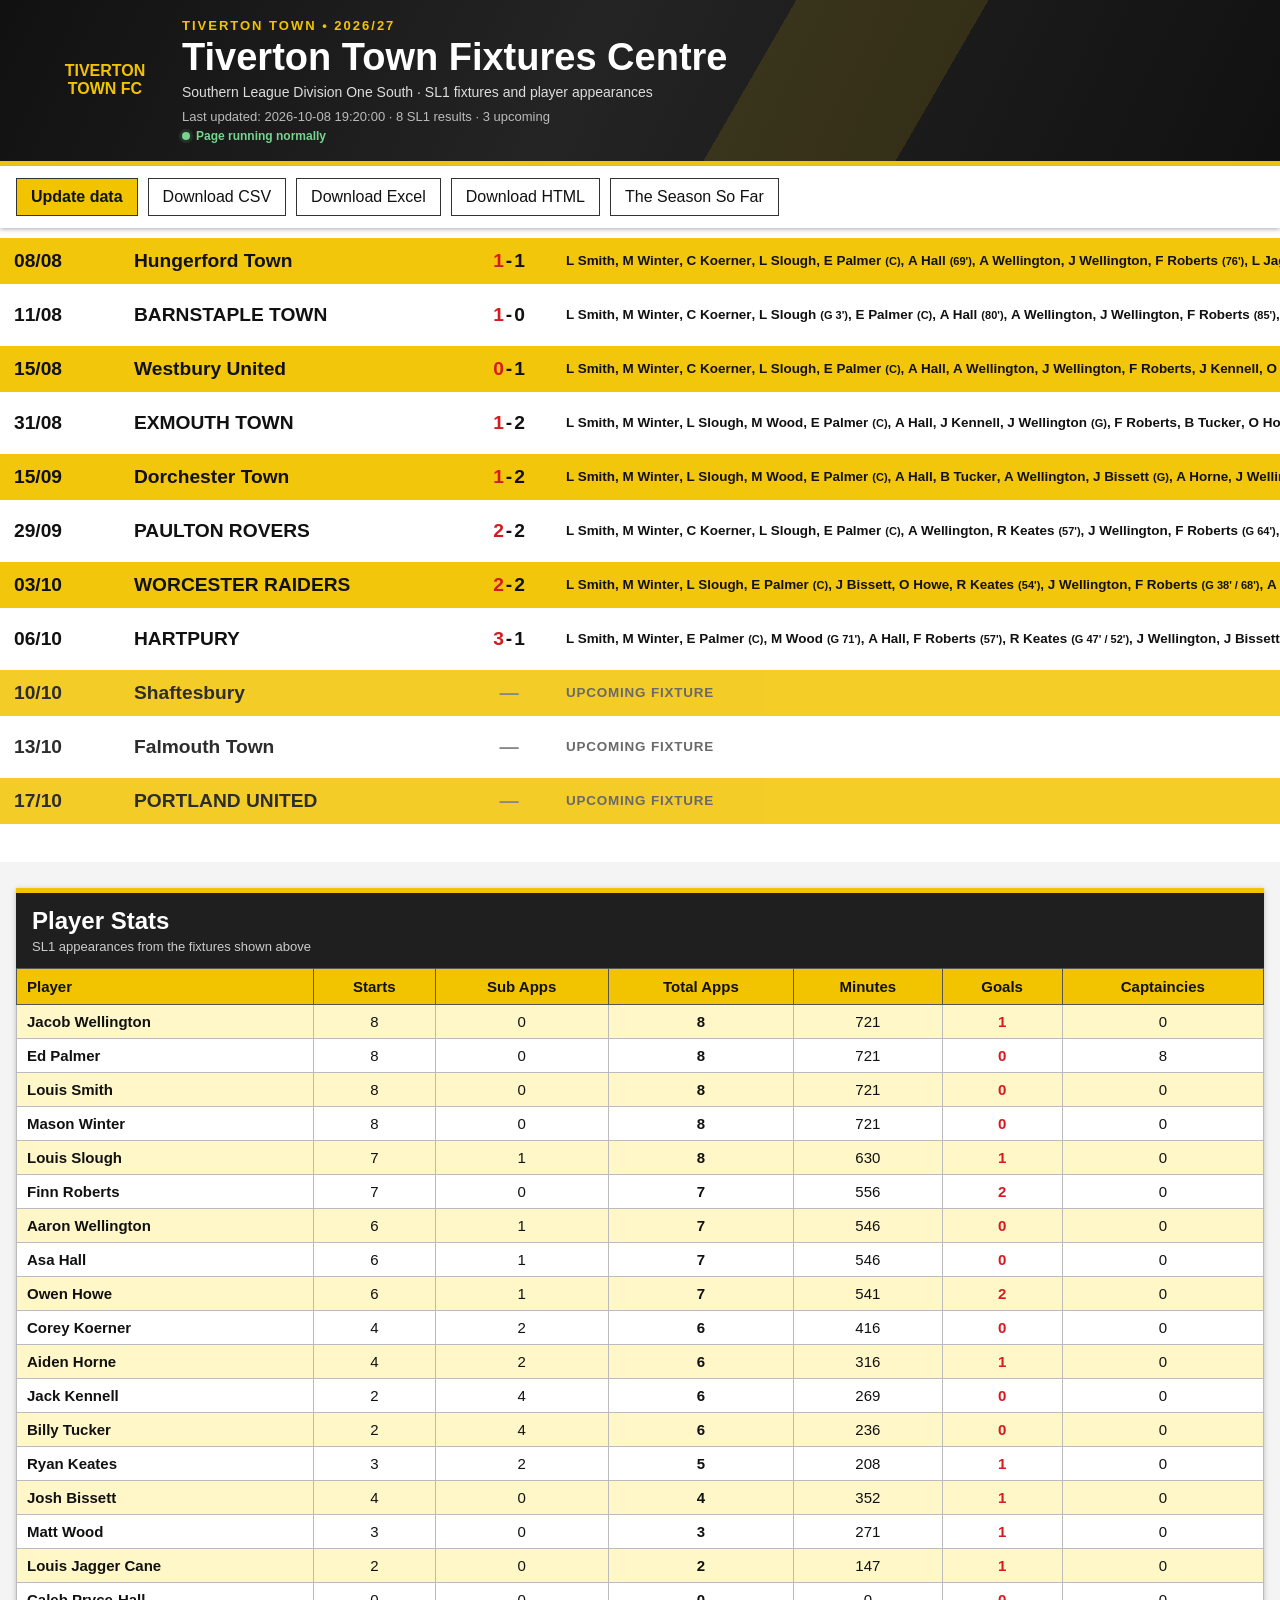
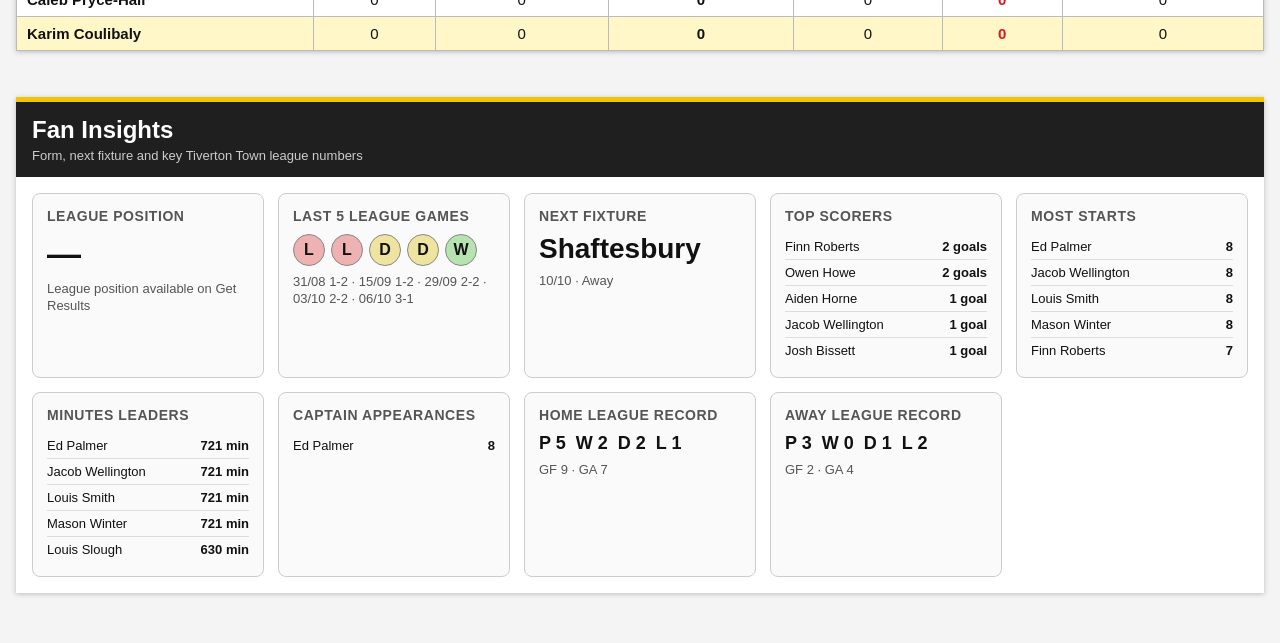
==== commit 964566a6: "Link Season So Far stats page" ====
--- a/index.html
+++ b/index.html
@@ -55,6 +55,7 @@
   <button class="secondary" onclick="downloadCSV()">Download CSV</button>
   <a class="excel-link" href="Tiverton_Town_SL1_Fixtures_2026-27.xlsx" download>Download Excel</a>
   <button class="secondary" onclick="downloadHTML()">Download HTML</button>
+  <a class="excel-link" href="season-so-far.html">The Season So Far</a>
 </div>
 <main id="fixtures" class="fixture-board"></main>
 <section class="stats-wrap" aria-labelledby="stats-title"><div class="stats-head"><h2 id="stats-title">Player Stats</h2><p>SL1 appearances from the fixtures shown above</p></div><div id="player-stats"></div></section>
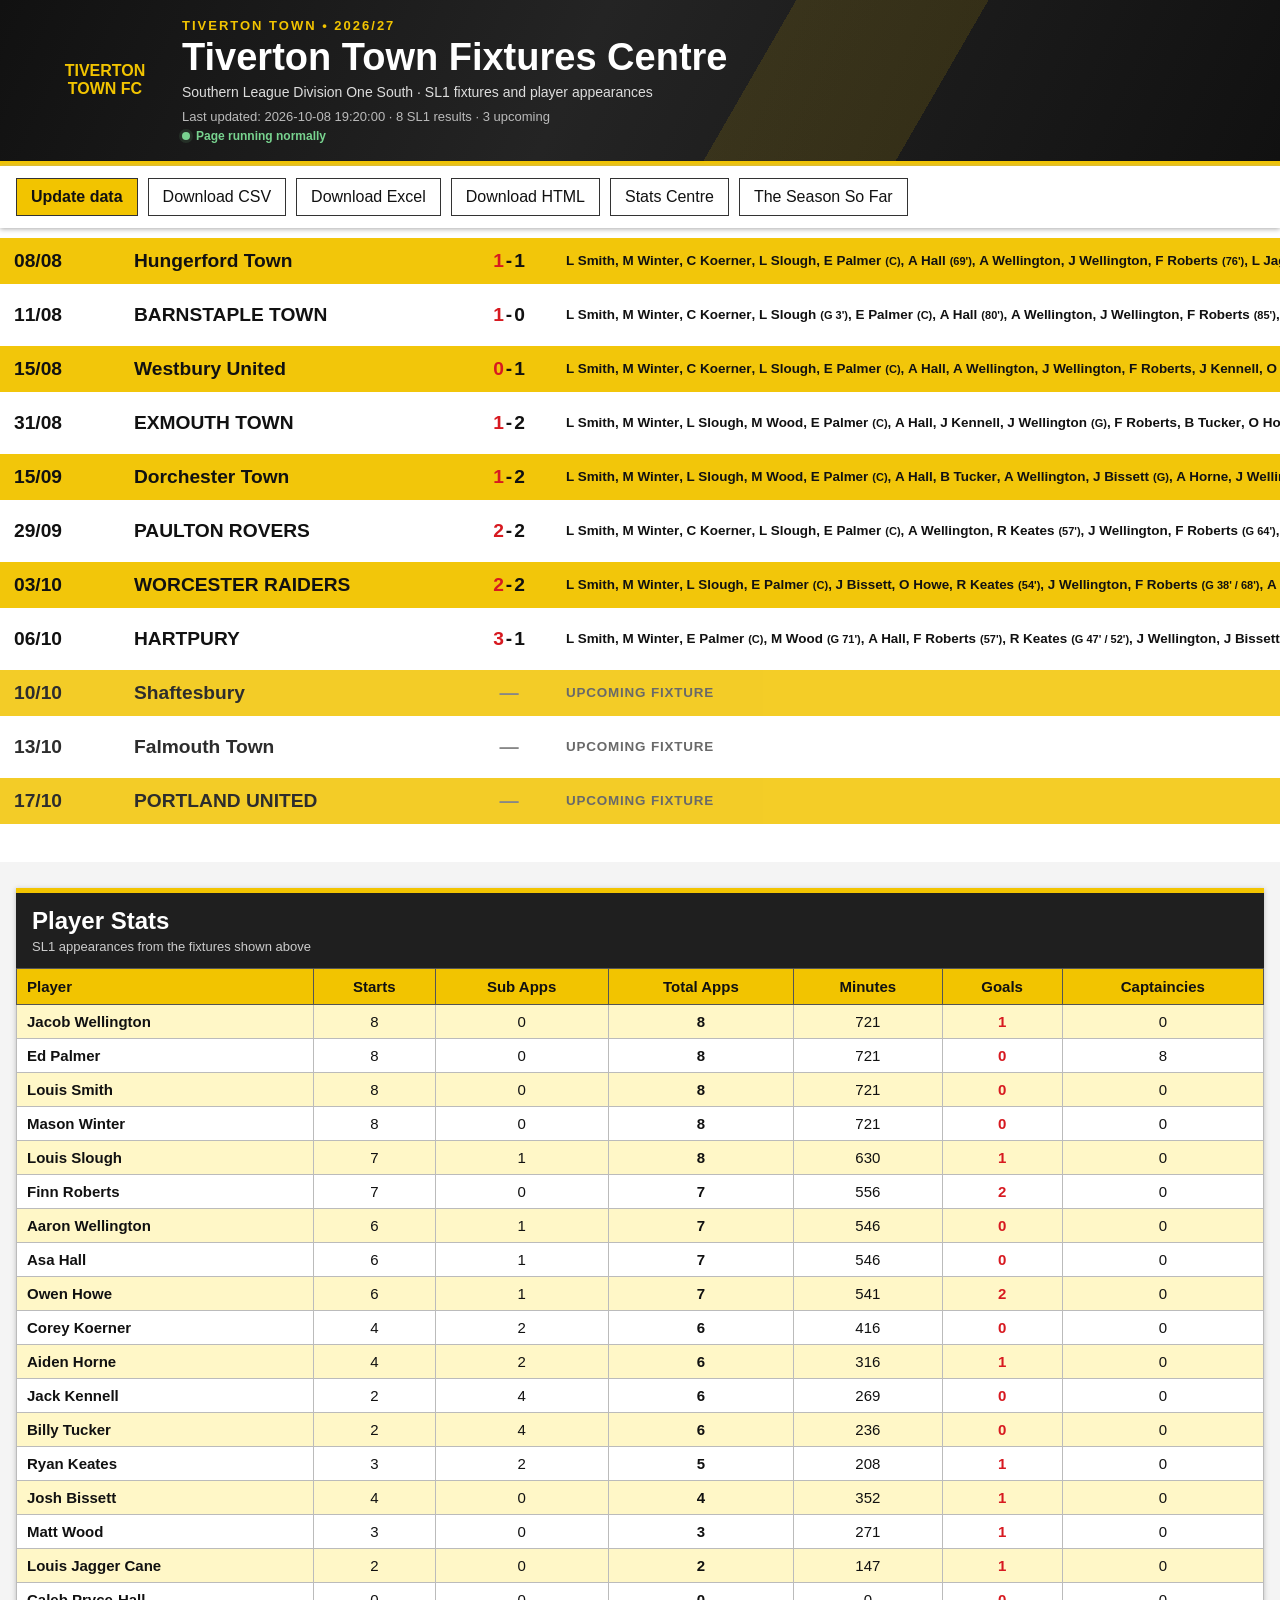
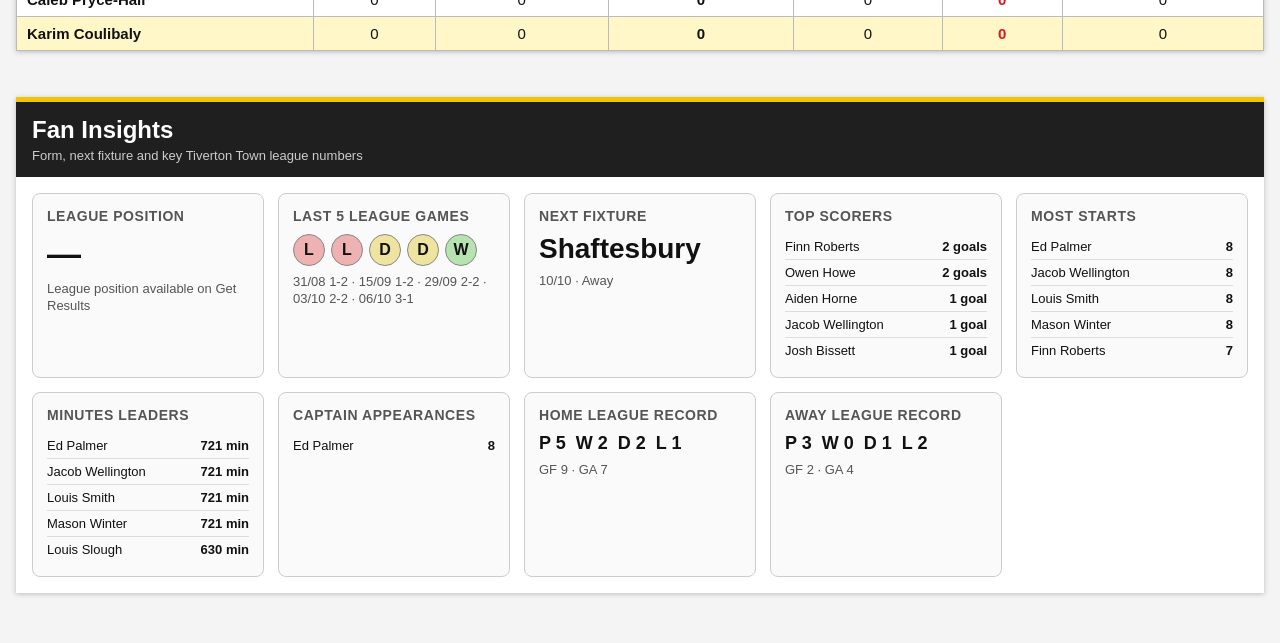
==== commit f07e80c8: "Link combined Stats Centre" ====
--- a/index.html
+++ b/index.html
@@ -55,6 +55,7 @@
   <button class="secondary" onclick="downloadCSV()">Download CSV</button>
   <a class="excel-link" href="Tiverton_Town_SL1_Fixtures_2026-27.xlsx" download>Download Excel</a>
   <button class="secondary" onclick="downloadHTML()">Download HTML</button>
+  <a class="excel-link" href="stats-centre.html">Stats Centre</a>
   <a class="excel-link" href="season-so-far.html">The Season So Far</a>
 </div>
 <main id="fixtures" class="fixture-board"></main>
